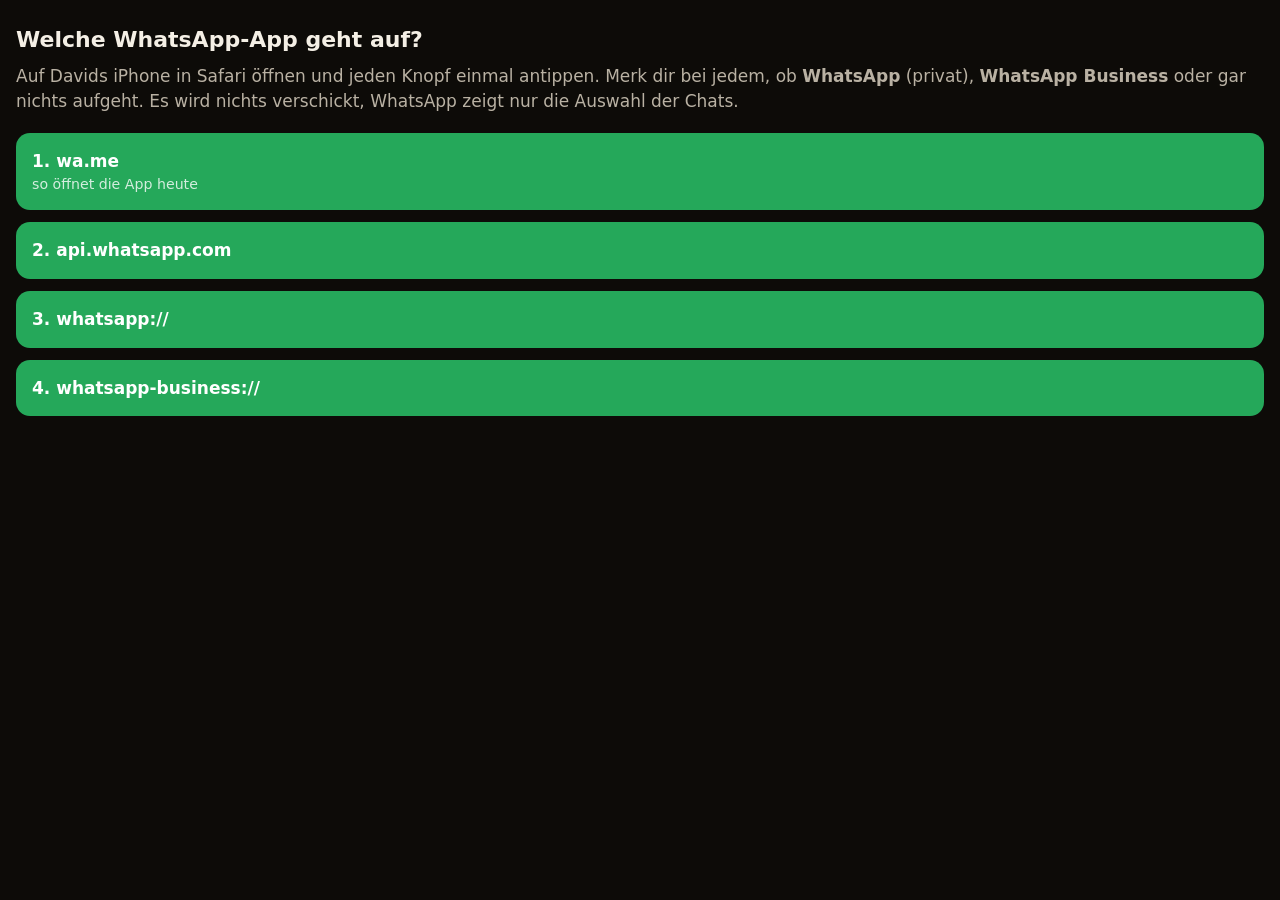
==== wa-test.html @ 5c6aad5c "Testseite: welche WhatsApp-App öffnet sich auf dem iPhone Co-Authored-By: Claude Opus 5.5 <noreply@a" ====
<!doctype html>
<html lang="de">
<head>
<meta charset="utf-8">
<meta name="viewport" content="width=device-width, initial-scale=1">
<meta name="robots" content="noindex">
<title>WhatsApp-Test</title>
<style>
  body { font: 17px/1.45 -apple-system, system-ui, sans-serif; margin: 0; padding: 24px 16px; background: #0d0b08; color: #f4efe5; }
  h1 { font-size: 22px; margin: 0 0 8px; }
  p { color: #b9b1a3; margin: 0 0 20px; }
  a { display: block; padding: 16px; margin: 0 0 12px; border-radius: 14px; background: #25a85a; color: #fff; text-decoration: none; font-weight: 600; }
  small { display: block; font-weight: 400; opacity: .8; }
</style>
</head>
<body>
<h1>Welche WhatsApp-App geht auf?</h1>
<p>Auf Davids iPhone in Safari öffnen und jeden Knopf einmal antippen. Merk dir bei jedem, ob <b>WhatsApp</b> (privat), <b>WhatsApp Business</b> oder gar nichts aufgeht. Es wird nichts verschickt, WhatsApp zeigt nur die Auswahl der Chats.</p>
<a href="https://wa.me/?text=Test%201">1. wa.me <small>so öffnet die App heute</small></a>
<a href="https://api.whatsapp.com/send?text=Test%202">2. api.whatsapp.com</a>
<a href="whatsapp://send?text=Test%203">3. whatsapp://</a>
<a href="whatsapp-business://send?text=Test%204">4. whatsapp-business://</a>
</body>
</html>
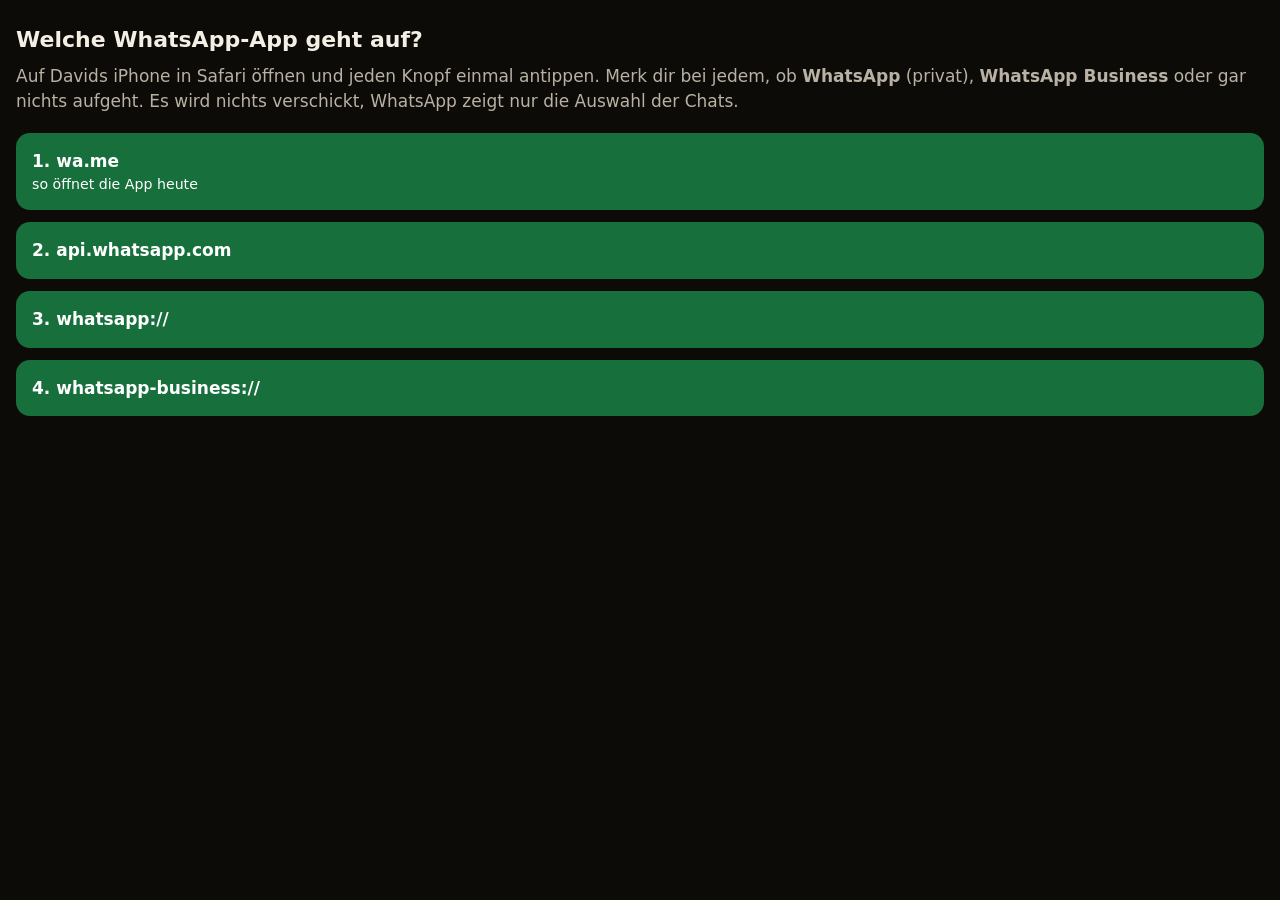
==== commit 2d29cc36: "Testseite: besserer Kontrast Co-Authored-By: Claude Opus 5.5 <noreply@anthropic.com>" ====
--- a/wa-test.html
+++ b/wa-test.html
@@ -9,8 +9,8 @@
   body { font: 17px/1.45 -apple-system, system-ui, sans-serif; margin: 0; padding: 24px 16px; background: #0d0b08; color: #f4efe5; }
   h1 { font-size: 22px; margin: 0 0 8px; }
   p { color: #b9b1a3; margin: 0 0 20px; }
-  a { display: block; padding: 16px; margin: 0 0 12px; border-radius: 14px; background: #25a85a; color: #fff; text-decoration: none; font-weight: 600; }
-  small { display: block; font-weight: 400; opacity: .8; }
+  a { display: block; padding: 16px; margin: 0 0 12px; border-radius: 14px; background: #17703c; color: #fff; text-decoration: none; font-weight: 600; }
+  small { display: block; font-weight: 400; }
 </style>
 </head>
 <body>
